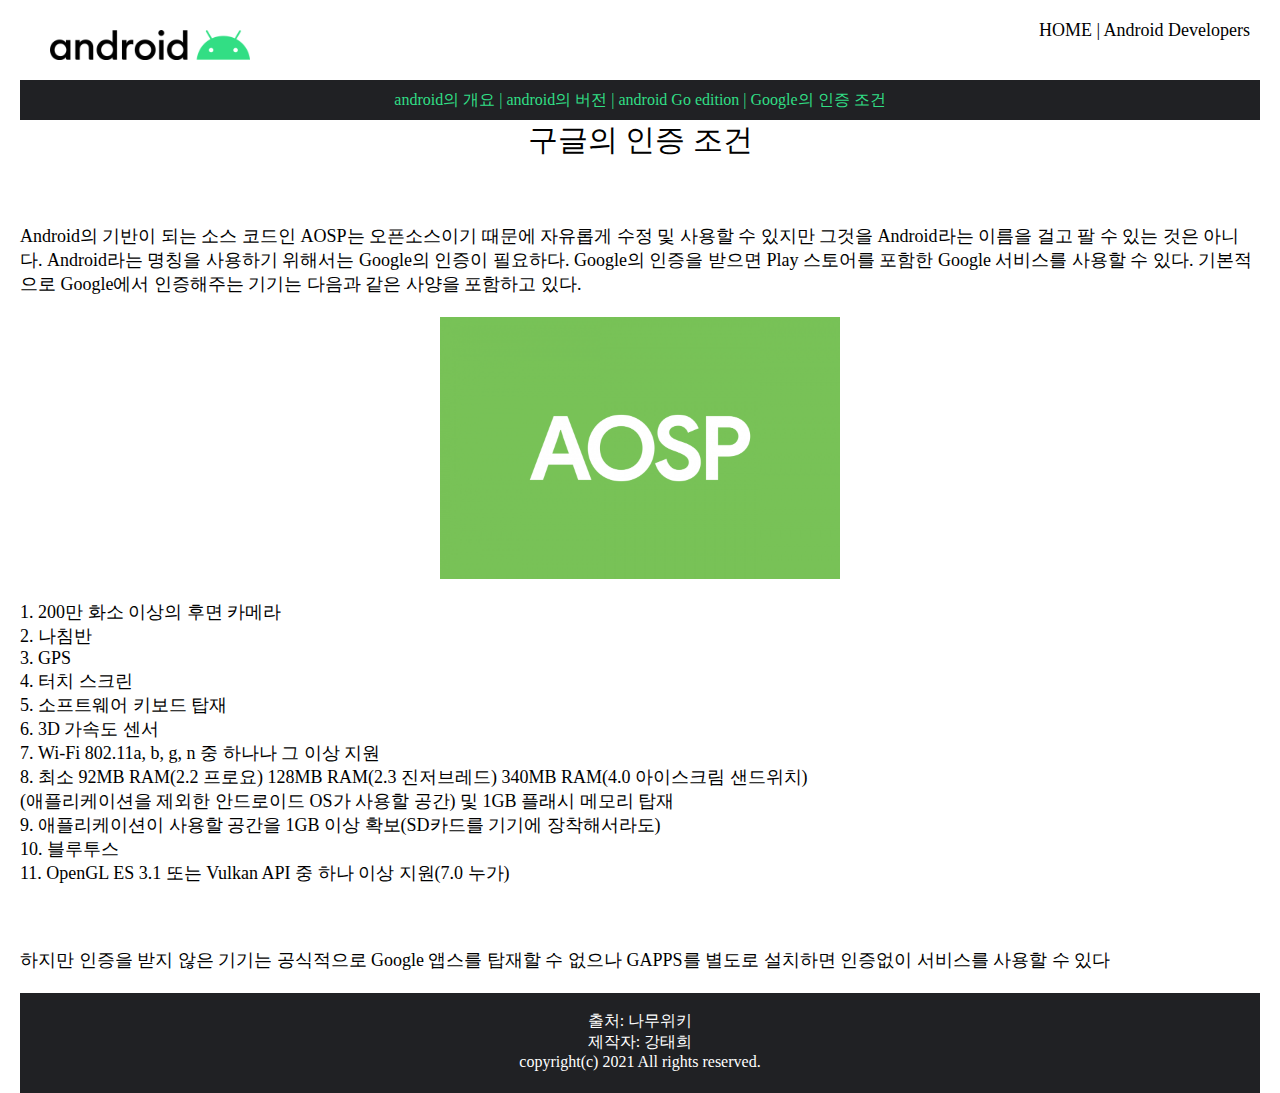
==== 안드로이드 설명 사이트/androidconditions.html @ a1d5cc34 "Add files via upload" ====
<!DOCTYPE html>
<html lang="ko">
<head>
    <title>안드로이드</title>
    <!-- 타이틀 부분 이미지 -->
    <link href="./img/logo.png" rel="shortcut icon" type="image/x-icon">
    <meta charset="utf-8">
    <script src="//code.jquery.com/jquery-3.3.1.min.js"></script>
    <script src="./jq.js"></script>
    <meta name="viewport" content="width=device-width, initial-scale=1">
    <link rel="stylesheet" type="text/css" href="./style/style.css">
</head>
<body>
    <div class="bw"> 
        <div class="logo">
            <a href="index.html"><img src="img/android logo.png" alt="Logo"></a>
        </div>
        <div class="top_menu">
            <a href="index.html">HOME</a>
            <a class="line">|</a>
            <a href="https://developer.android.com/?hl=ko">Android Developers</a>
        </div>
    </div>
    <div class="title">
        <header>
            <nav>
                <ul class="nav">
                    <li><a href="androidoutline.html">android의 개요</a></li>
                    <li><a class="line">|</a></li>
                    <li><a href="androidver.html">android의 버전</a></li>
                    <li><a class="line">|</a></li>
                    <li><a href="androidgo.html">android Go edition</a></li>
                    <li><a class="line">|</a></li>
                    <li><a href="androidconditions.html">Google의 인증 조건</a></li>
                </ul>
            </nav>
        </header>
        <bodyer class="body4">
            <p class="licmain">
            구글의 인증 조건
            </p>
            <p class="lic"><br><br><br>
                Android의 기반이 되는 소스 코드인 AOSP는 오픈소스이기 때문에 자유롭게 수정 및 사용할 수 있지만 그것을 Android라는 이름을 걸고 팔 수 있는 것은 아니다. Android라는 명칭을 사용하기 위해서는 Google의 인증이 필요하다. Google의 인증을 받으면 Play 스토어를 포함한 Google 서비스를 사용할 수 있다. 기본적으로 Google에서 인증해주는 기기는 다음과 같은 사양을 포함하고 있다.<br><br>
                <img src="img/aosp.png" alt="AOSP img"><br>
                1. 200만 화소 이상의 후면 카메라<br>
                2. 나침반<br>
                3. GPS<br>
                4. 터치 스크린<br>
                5. 소프트웨어 키보드 탑재<br>
                6. 3D 가속도 센서<br>
                7. Wi-Fi 802.11a, b, g, n 중 하나나 그 이상 지원<br>
                8. 최소 92MB RAM(2.2 프로요) 128MB RAM(2.3 진저브레드) 340MB RAM(4.0 아이스크림 샌드위치)<br>
                (애플리케이션을 제외한 안드로이드 OS가 사용할 공간) 및 1GB 플래시 메모리 탑재<br>
                9. 애플리케이션이 사용할 공간을 1GB 이상 확보(SD카드를 기기에 장착해서라도) <br>
                10. 블루투스 <br>
                11. OpenGL ES 3.1 또는 Vulkan API 중 하나 이상 지원(7.0 누가)<br><br><br><br>
                하지만 인증을 받지 않은 기기는 공식적으로 Google 앱스를 탑재할 수 없으나 GAPPS를 별도로 설치하면 인증없이 서비스를 사용할 수 있다<br><br>
            </p>
        </bodyer>
        <footer>
            <br>
            출처: 나무위키<br>
            제작자: 강태희<br>
            copyright(c) 2021 All rights reserved.
        </footer>
    </div>
</body>
</html>
---- 안드로이드 설명 사이트/style/style.css ----
.bw, .lic, .go { 
    font-size: 12px;
}

.title { 
    font-size: 10px;
}

.listimg > img {
    width: 380px;
}

.logo > a > img {
    width: 80px;
} 

.nav {
    position: relative;
    top: 10px;
    bottom: 10px;
    left: 0px;
    text-align: center;   
}

body { 
    margin-left:  20px;
    margin-right: 20px;
        }

@media (min-width: 480px) {

.bw, .lic, .go { 
    font-size: 14px;
}

.title { 
    font-size: 12px; 
}    
    
.listimg > img {
    width: 480px;
}


.logo > a > img {
    width: 120px;
}

.nav {
    position: relative;
    top: 10px;
    bottom: 10px;
    left: 0px;
    text-align: center;   
}
}
 
@media (min-width: 720px) {

.bw, .lic, .go { 
    font-size: 16px;
}
    
.title {
    font-size: 14px; 
}

.logo > a > img {
    width: 160px;
}
    
.listimg > img {
    width: 720px;
}

}
 
@media (min-width: 1080px) {
.bw, .lic, .go { 
    font-size: 18px;
}

.title { 
  font-size: 16px; 
}
.logo > a > img {
    width: 200px;
}
.listimg > img {
    width: 1080px;
}

    
}

* {
	margin: 0;
	padding: 0;
	border: 0;
	font-size: 100%;
    box-sizing: border-box;
	font: inherit;
	vertical-align: baseline; /* CSS 초기화 */
}

table, tr, td {
    border: 1px solid black;
    border-collapse: collapse;
}

ol, ul, li {
	list-style: none; /*리스트 앞에 글머리를 제거*/
}


a { 
    text-decoration: none; /*링크에 밑줄 제거*/
} 

.wrap {
    min-height: 100%;
    position: relative;
    padding-bottom: 70px;
}

body { /* 드래그 불가능 */
    -ms-user-select: none; 
    -moz-user-select: -moz-none;
    -khtml-user-select: none;
    -webkit-user-select: none;
    user-select: none;
  }

.bw{
    height: 80px;
    position: relative;
    background-color: white;
}

/* 메인 로고 이미지 위치, 크기 조절 */
.logo {
    position: absolute;
    top: 30px;
    left: 30px;   
}

/* top_menu를 오른쪽 상단에 메뉴 배치 */
.top_menu {
    position: absolute;
    top: 20px;
    right: 10px;
    color: black;
}

/* top_menu의 a의 글씨 하얀색으로 */
.top_menu > a {
    color: black;
}



header {
    height: 40px;
    position: relative;
    background-color: #202124;
}

/* 헤더 영역 안에 네비게이션 메뉴 배치 */
.nav {
    position: relative;
    top: 10px;
    bottom: 10px;
    left: 0px;
    text-align: center;   
}


.nav > li {
    display: inline;
    margin: auto;
}

.nav > li > a {
    color: #31de84;
}

.line {
    color: white;
    display: inline-block;
}

.listimg{
    text-align: center;
}

}

.outmain {

    text-align: center;
    font-size: 25px;
    font-weight: bold;
}

.outmain_list {
    text-align: center;
    font-size: 15px;
}


.outlineimg > img,  .lic > img, .go > img{
    width: 400px;
    display: block;
    margin: 0px auto;
    
}

.verp, .listimgmain, .golist, .licmain, .out{
    text-align: center;
    font-size: 30px;

}

table {
    margin: auto;
    margin-right: auto;
    margin-left: auto;
    text-align: center;
}

.verlist {
    text-align: center;
    border: 1px solid black;
    font-size: 18px;
}

footer, .push {
   width: 100%;
   height: 100px;
   position: relative !important;
   bottom: 0;
   right: 0;
   left: 0;
   text-align: center;
   color: white;
   background-color: #202124;
}
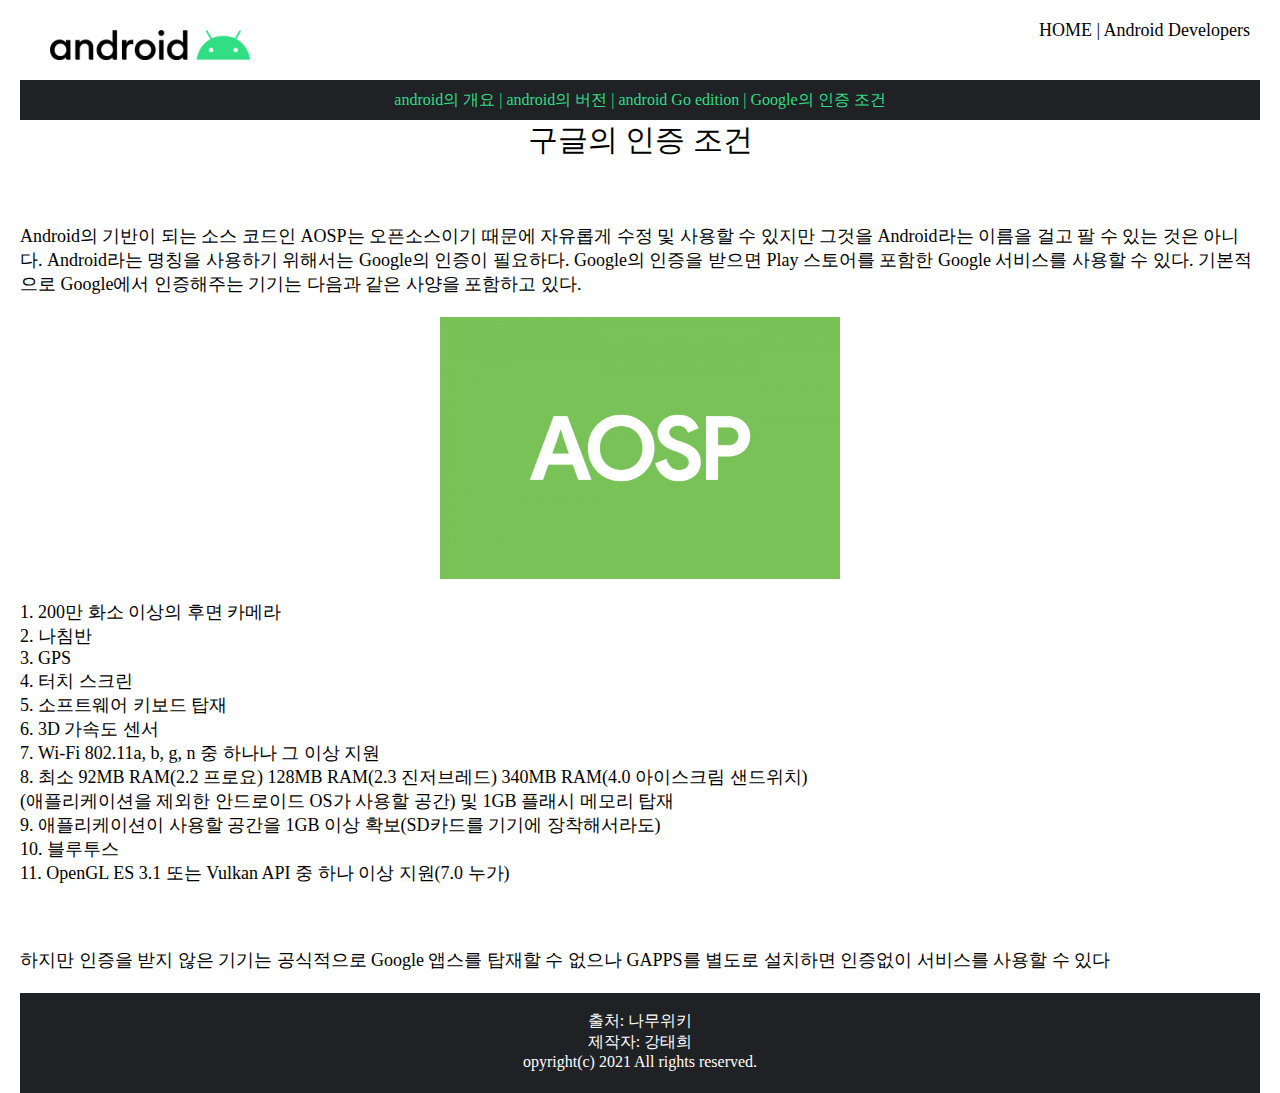
==== commit df54f68e: "Update androidconditions.html" ====
--- a/안드로이드 설명 사이트/androidconditions.html
+++ b/안드로이드 설명 사이트/androidconditions.html
@@ -61,8 +61,8 @@
             <br>
             출처: 나무위키<br>
             제작자: 강태희<br>
-            copyright(c) 2021 All rights reserved.
+            opyright(c) 2021 All rights reserved.
         </footer>
     </div>
 </body>
-</html>+</html>
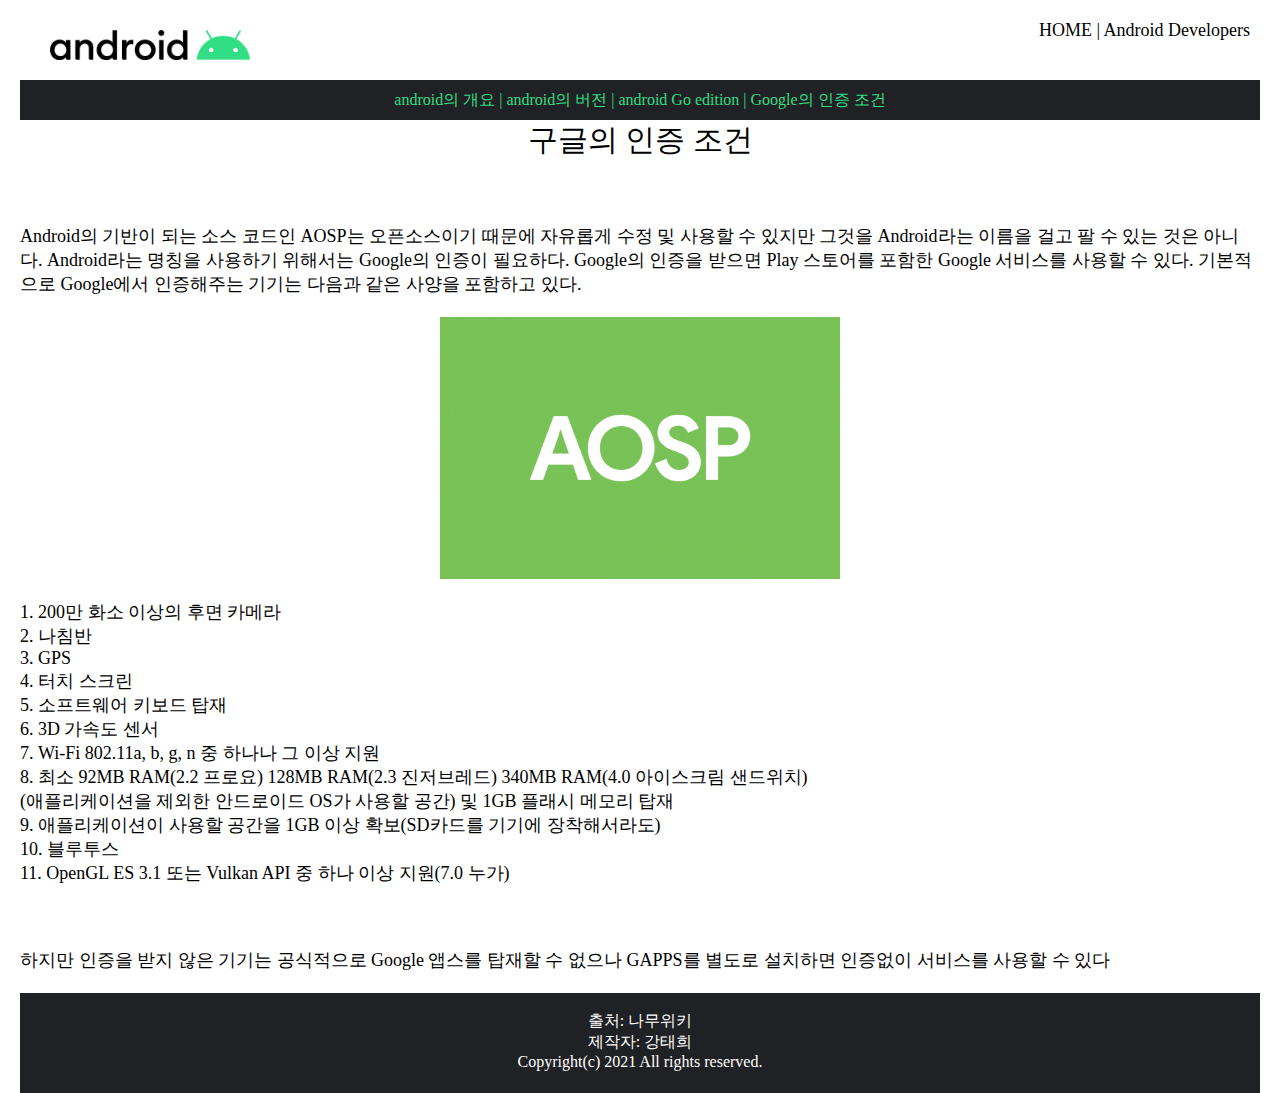
==== commit 7774122e: "Update androidconditions.html" ====
--- a/안드로이드 설명 사이트/androidconditions.html
+++ b/안드로이드 설명 사이트/androidconditions.html
@@ -61,7 +61,7 @@
             <br>
             출처: 나무위키<br>
             제작자: 강태희<br>
-            opyright(c) 2021 All rights reserved.
+            Copyright(c) 2021 All rights reserved.
         </footer>
     </div>
 </body>
